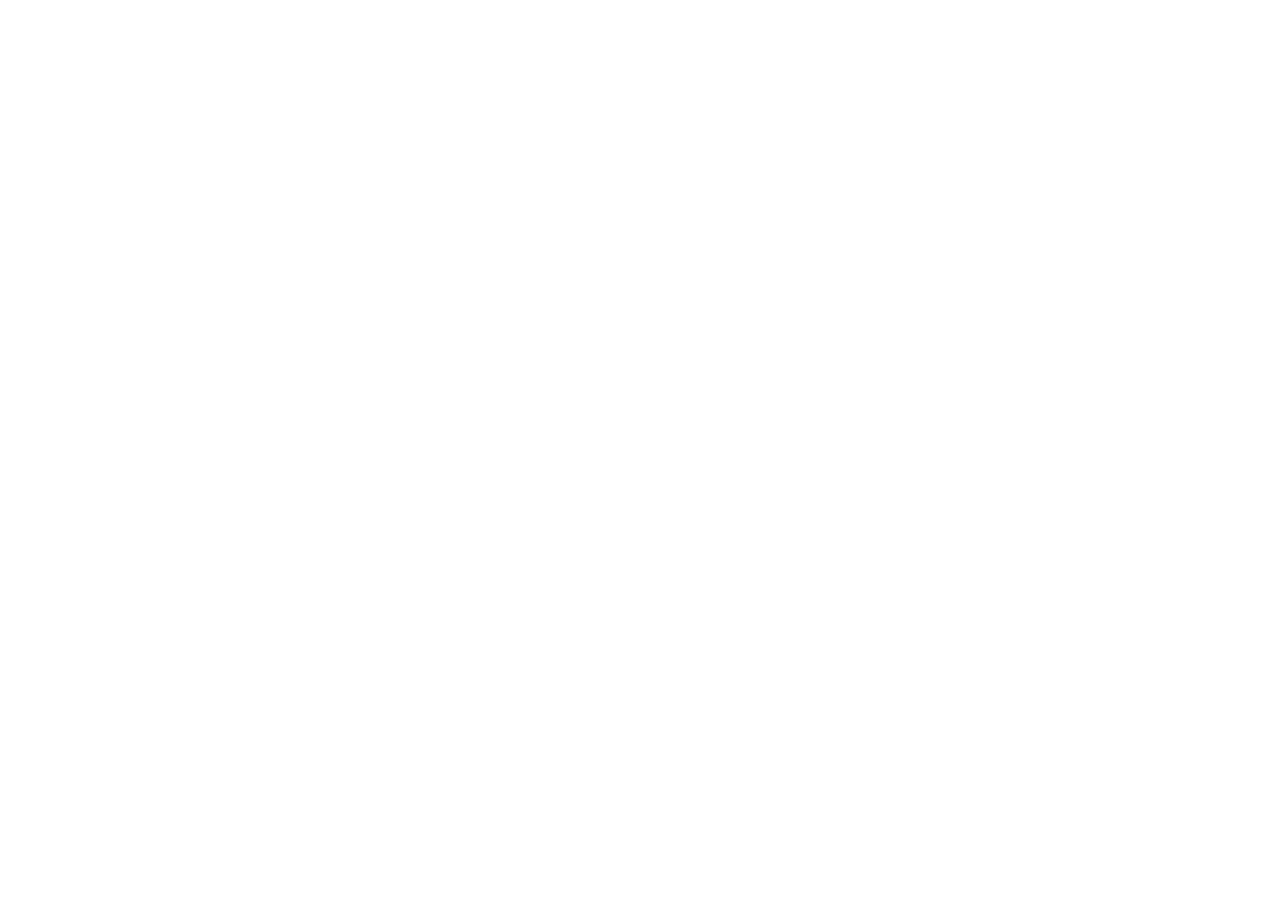
==== index.html @ 3bd967e6 "criação da página principal" ====
<!DOCTYPE html>
<html lang="pt-br">
<head>
    <meta charset="UTF-8">
    <meta name="viewport" content="width=device-width, initial-scale=1.0">
    <title>Projeto Redes Sociais</title>
    <link rel="shortcut icon" href="favicon.ico" type="image/x-icon">
    <link rel="stylesheet" href="estilos/style.css">
</head>
<body>
    
</body>
</html>
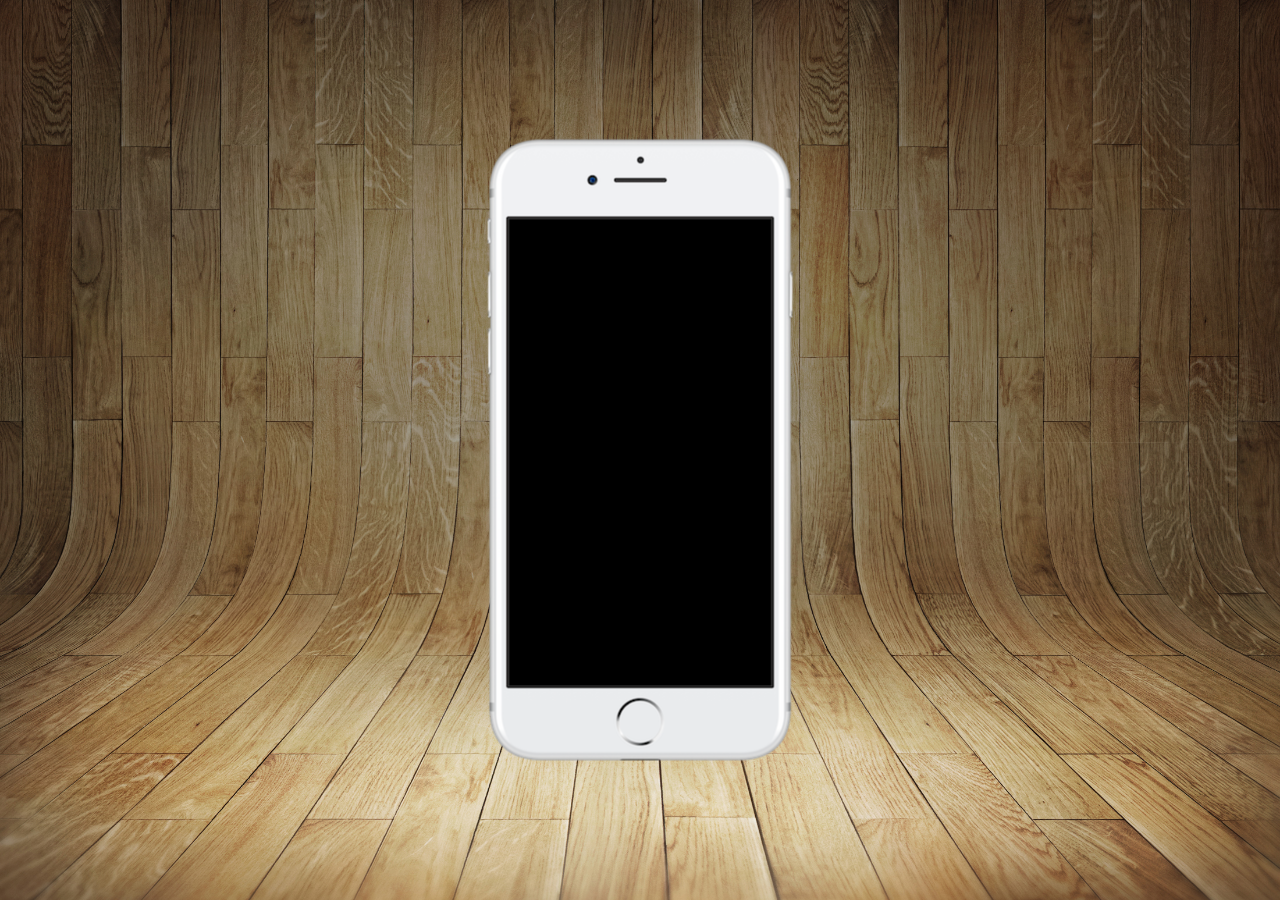
==== commit 300f9ab9: "criando estilos" ====
--- a/index.html
+++ b/index.html
@@ -3,11 +3,16 @@
 <head>
     <meta charset="UTF-8">
     <meta name="viewport" content="width=device-width, initial-scale=1.0">
-    <title>Projeto Redes Sociais</title>
     <link rel="shortcut icon" href="favicon.ico" type="image/x-icon">
     <link rel="stylesheet" href="estilos/style.css">
+    <title>Projeto Redes Sociais</title>
 </head>
 <body>
-    
+    <section id="telefone">
+
+    </section>
+    <section id="redes-sociais">
+
+    </section>
 </body>
 </html>--- a/estilos/style.css
+++ b/estilos/style.css
@@ -0,0 +1,39 @@
+@charset "UTF-8";
+
+* {
+    margin: 0px;
+    padding: 0px;
+    font-family: Arial, Helvetica, sans-serif;
+}
+
+html, body {
+    height: 100vh;
+    width: 100vw;
+    background-color: black;
+}
+
+main {
+    height: 100vh;
+    display: flex;
+    justify-content: center;
+    align-items: center;
+    background-color: plum;
+}
+
+body {
+    background: url('../imagens/fundo-madeira.jpg') no-repeat top center;
+    background-size: cover;
+    background-attachment: fixed;
+}
+
+section#telefone {
+    position: absolute;
+    top: 50%;
+    left: 50%;
+    transform: translate(-50%, -50%);
+
+    height: 627px;
+    width: 311px;
+    background-color: pink;
+    background: url('../imagens/frame-iphone.png') no-repeat;
+}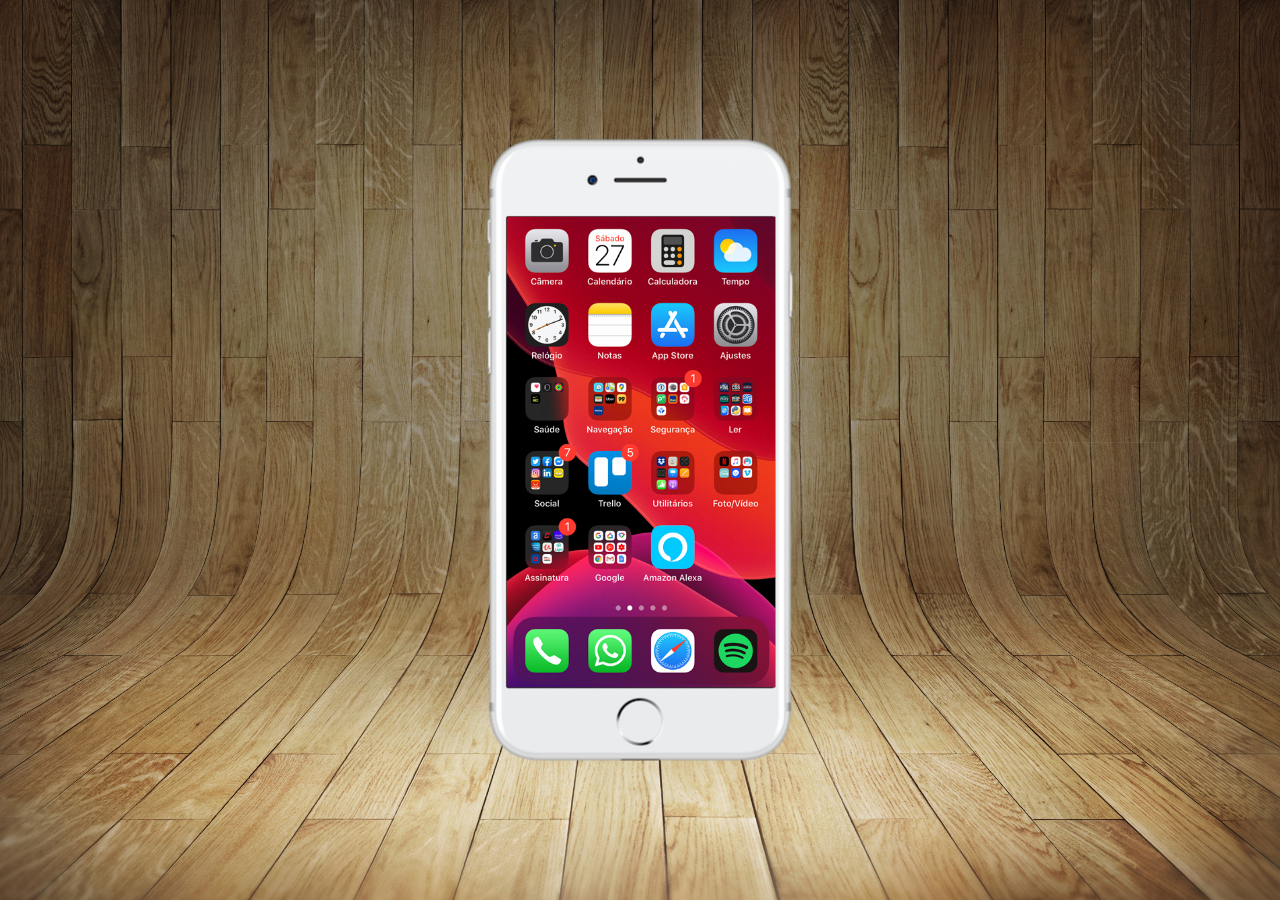
==== commit 816e18c1: "criei a tela home" ====
--- a/index.html
+++ b/index.html
@@ -9,7 +9,7 @@
 </head>
 <body>
     <section id="telefone">
-
+        <iframe src="home.html" name="tela" id="tela" frameborder="0"></iframe>
     </section>
     <section id="redes-sociais">
 
--- a/estilos/style.css
+++ b/estilos/style.css
@@ -36,4 +36,13 @@
     width: 311px;
     background-color: pink;
     background: url('../imagens/frame-iphone.png') no-repeat;
+}
+
+iframe#tela {
+    position: relative;
+    top: 80px;
+    left: 22px;
+    width: 269px;
+    height: 471px;
+   
 }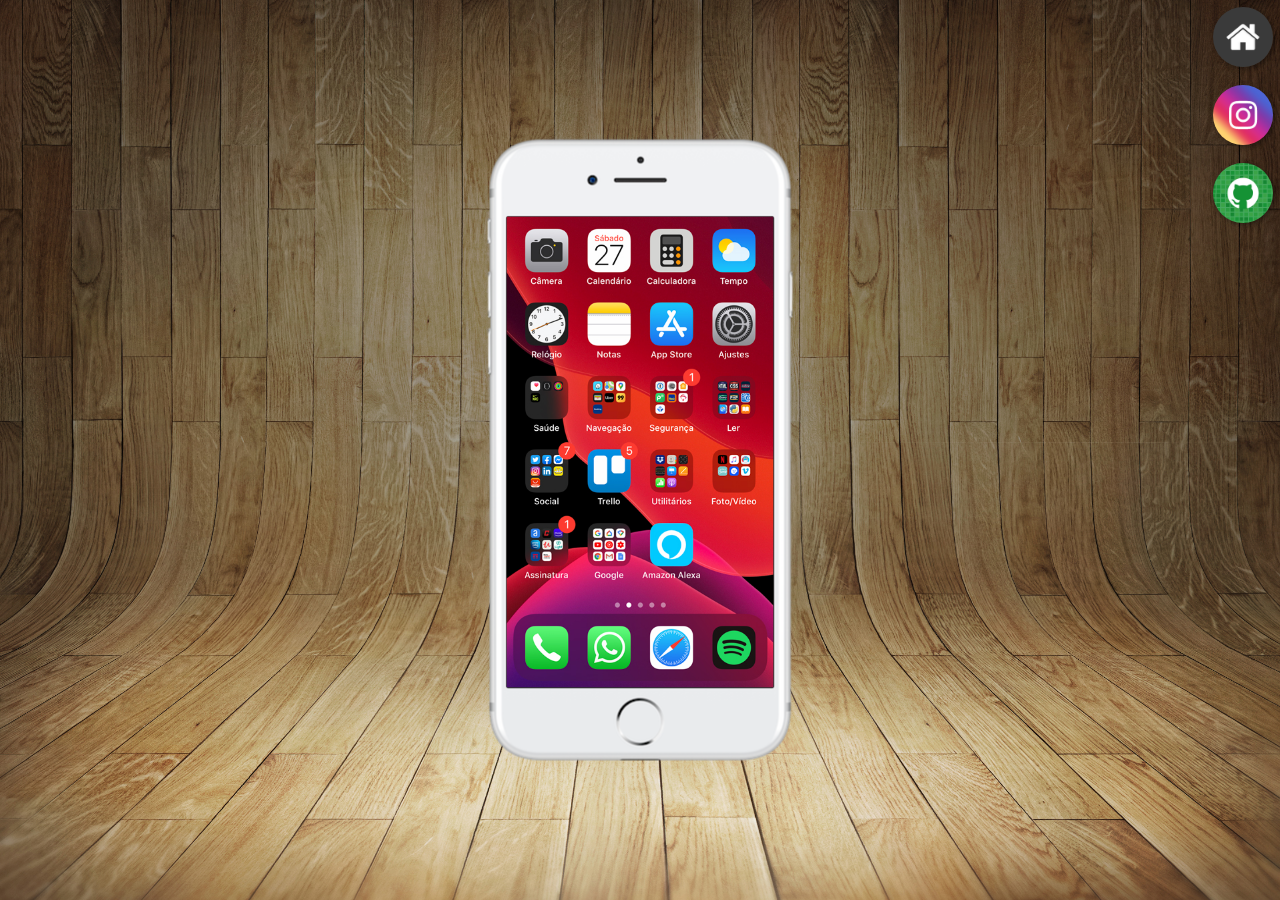
==== commit 9a102bf4: "finalização" ====
--- a/index.html
+++ b/index.html
@@ -9,10 +9,15 @@
 </head>
 <body>
     <section id="telefone">
-        <iframe src="home.html" name="tela" id="tela" frameborder="0"></iframe>
+        <iframe src="home.html" name="tela" id="tela" frameborder="0">
+            Seu navegador não é compatível com esse conteúdo
+        </iframe>
     </section>
     <section id="redes-sociais">
-
+        <a href="home.html" target="tela"><img src="imagens/logo-home.jpg" alt="Home"></a><br>
+        <a href="instagram.html" target="tela"><img src="imagens/logo-instagram.jpg" alt="Instagram"></a><br>
+        <a href="github.html" target="tela"><img src="imagens/logo-github.jpg" alt="GitHub"></a><br>
+      
     </section>
 </body>
 </html>--- a/estilos/style.css
+++ b/estilos/style.css
@@ -23,7 +23,7 @@
 body {
     background: url('../imagens/fundo-madeira.jpg') no-repeat top center;
     background-size: cover;
-    background-attachment: fixed;
+    
 }
 
 section#telefone {
@@ -42,7 +42,25 @@
     position: relative;
     top: 80px;
     left: 22px;
-    width: 269px;
+    width: 267px;
     height: 471px;
-   
-}+}
+
+section#redes-sociais {
+    text-align: right;
+}
+
+section#redes-sociais img {
+    width: 60px;
+    margin: 7px;
+    border-radius: 50%;
+    box-shadow: 2px 2px 5px rgba(0, 0, 0, 0.363);
+    box-sizing: border-box;
+}
+
+section#redes-sociais img:hover {
+    border: 2px solid rgba(0, 0, 0, 0.233);
+    transform: translate(-3px, -3px);
+    box-shadow: 5px 5px 10px rgba(0, 0, 0, 0.432);
+    transition-duration: .3s;
+}
